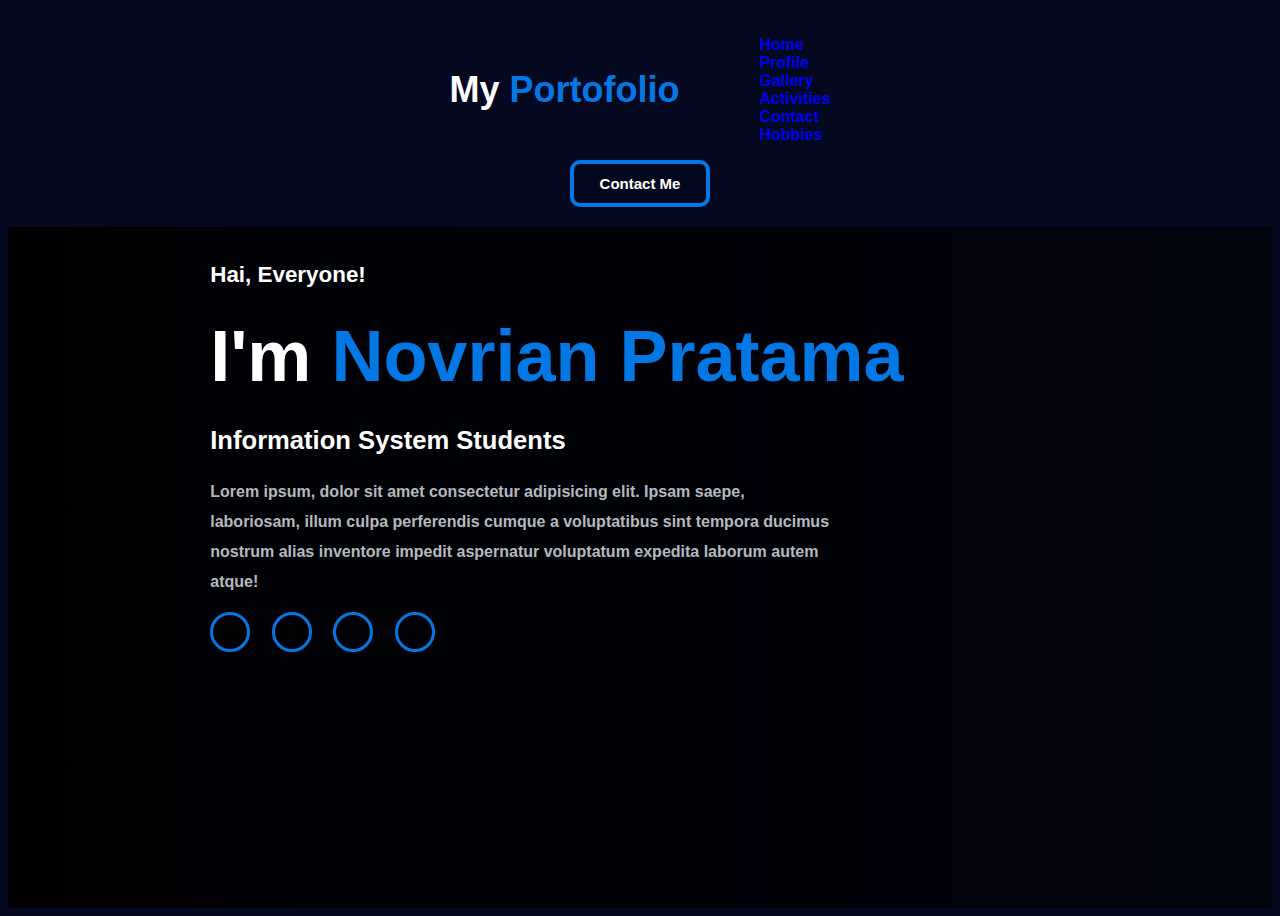
==== indexs.html @ 108555be "initial commit" ====
<!DOCTYPE html>
<html lang="en">

<head>
    <meta charset="UTF-8">
    <meta http-equiv="X-UA-Compatible" content="IE=edge">
    <meta name="viewport" content="width=device-width, initial-scale=1.0">
    <title>Novrian Pratama</title>

    <link rel="stylesheet" href="style.css">
</head>

<body>
    <nav>
        <div class="container nav-container ">
            <a href="#" class="logo">My <span>Portofolio</span></a>
            <ul class="nav-link">
                <li><a href="#home">Home</a></li>
                <li><a href="#profile">Profile</a></li>
                <li><a href="#gallery">Gallery</a></li>
                <li><a href="#activities">Activities</a></li>
                <li><a href="#contact">Contact</a></li>
                <li><a href="#hobbies">Hobbies</a></li>
            </ul>
        </div>

        <div class="top">
            <a href="#" class="kontak">Contact Me</a>
        </div>
    </nav>

    <section class="main" id="home">
        <div class="container">
            <h3>Hai, Everyone!</h3>
            <h1>I'm <span>Novrian Pratama</span></h1>
            <h4>Information System Students</h4>
            <p>Lorem ipsum, dolor sit amet consectetur adipisicing elit. Ipsam saepe, laboriosam, illum culpa
                perferendis cumque a voluptatibus sint tempora ducimus nostrum alias inventore impedit aspernatur
                voluptatum expedita laborum autem atque!</p>

            <div class="sosmed">
                <a href="#"><i class="email"></i></a>
                <a href="#"><i class="instagram"></i></a>
                <a href="#"><i class="linkedin"></i></a>
                <a href="#"><i class="github"></i></a>
            </div>
        </div>

    </section>

</body>

</html>
---- style.css ----
*{
    box-sizing: border-box;
    font-family: Arial, Helvetica, sans-serif;
    text-decoration: none;
    list-style: none;
    scroll-behavior: smooth;
}

:root{
    --text-color: #fff;
    --bg-color: rgb(5, 9, 31);
    --main-color: rgb(3, 119, 227);
    --other-color: #b5b9bf;
}

body{
    color: var(--text-color);
    background: var(--bg-color);
}

/* header */
nav{
    position: fixed;
    width: 100%;
    top: 0;
    right: 0;
    z-index: 1;
    place-items: center;
    justify-content: space-between;/*rata kanan konten*/
    padding: 20px 16%;
    background: var(--bg-color);
    transition: all 50s ease;
}

.nav-container{
    display: flex;
    justify-content: space-between;
    align-items: center;
    height: 100%;
}

.logo{
    font-size: 36px;
    color: var(--text-color);
    font-weight: 700;
}

span{
    color: var(--main-color);
}

.navigation{
    display: flex;
    justify-content: space-between;
    align-items:center ;
}

.nav-link{
    display: inline;
    font-size: 1rem;
    font-weight: 750;
    color: var(--text-color);
    margin-left: 40px;
    transition: all .50s ease;
}

.navigation a:hover{
    padding-right: 10px;
    color: rgb(3, 119, 227);
}


.kontak{
    display: inline-block;
    padding: 11px 26px;
    background: transparent;
    color: var(--text-color);
    border: 4px solid var(--main-color);
    border-radius: 10px;
    font-size: 15px;
    font-weight: 600;
    transition: all .50s ease;
}

.kontak:hover {
    background: var(--main-color);
    color: var(--bg-color);
    box-shadow: 0 0 20px var(--main-color);
}

/*  section  */

section{
    padding: 110px 16% 90px;
}

.main{
    height: 100vh;
    width: 100%;
    background-image: linear-gradient(to left, rgba(0, 0, 0, 0.6), rgba(0, 0, 0, 0.9)), url(img/Background3.jpg);
    background-position: top right;
    background-size: cover;
    display: flex;
    align-items: center;
    justify-content: flex-start;
}

.container h3{
    font-size: 1.4rem;
}

.container h1{
    font-size: 4.5rem;
    font-weight: 800;
    margin: 20px 0px 20px;
    line-height: 1.3;
}

.container h4{
    font-size: 1.6rem;
    margin: 20px 0 20px;
    line-height: 1.3;
    color: var(--text-color);
}

.container p{
    font-size: 1rem;
    font-weight: 600;
    width: 620px;
    max-width: 100%;
    color: var(--other-color);
    line-height: 30px;
    margin-bottom: 15px;
}

.sosmed{
    margin-bottom: 40px;
}

.sosmed i{
    display: inline-flex;
    align-items: center;
    justify-content: center;
    width: 40px;
    height: 40px; 
    color: var(--text-color);
    border: 3.5px solid var(--main-color);
    border-radius: 50%;
    backdrop-filter: brightness(88%);
    font-size: 20px;
    margin-right: 17px;
    box-shadow: 0 0 20px transparent;    cursor: pointer;
    transition: all .50s ease;
}

.sosmed i:hover{
    transform: scale(1.1);
    box-shadow: 0 0 20px var(--main-color);
}
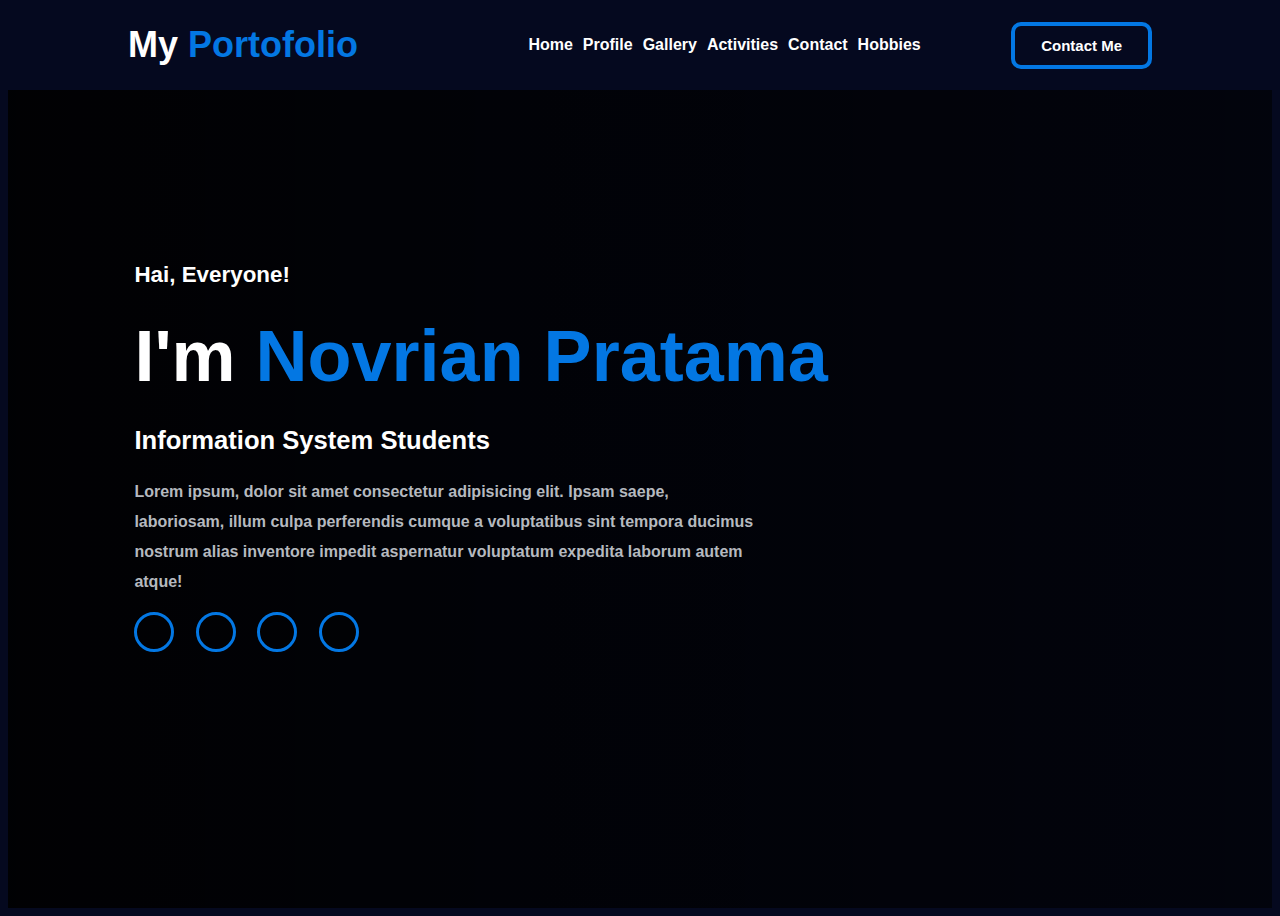
==== commit 29f17d8e: "Change the navbar" ====
--- a/indexs.html
+++ b/indexs.html
@@ -1,53 +1,50 @@
 <!DOCTYPE html>
 <html lang="en">
-
-<head>
-    <meta charset="UTF-8">
-    <meta http-equiv="X-UA-Compatible" content="IE=edge">
-    <meta name="viewport" content="width=device-width, initial-scale=1.0">
+  <head>
+    <meta charset="UTF-8" />
+    <meta http-equiv="X-UA-Compatible" content="IE=edge" />
+    <meta name="viewport" content="width=device-width, initial-scale=1.0" />
     <title>Novrian Pratama</title>
 
-    <link rel="stylesheet" href="style.css">
-</head>
+    <link rel="stylesheet" href="style.css" />
+  </head>
 
-<body>
-    <nav>
-        <div class="container nav-container ">
-            <a href="#" class="logo">My <span>Portofolio</span></a>
-            <ul class="nav-link">
-                <li><a href="#home">Home</a></li>
-                <li><a href="#profile">Profile</a></li>
-                <li><a href="#gallery">Gallery</a></li>
-                <li><a href="#activities">Activities</a></li>
-                <li><a href="#contact">Contact</a></li>
-                <li><a href="#hobbies">Hobbies</a></li>
-            </ul>
-        </div>
+  <body>
+    <nav class="container">
+      <a href="#" class="logo">My <span>Portofolio</span></a>
 
-        <div class="top">
-            <a href="#" class="kontak">Contact Me</a>
-        </div>
+      <ul class="nav-link">
+        <li><a href="#home">Home</a></li>
+        <li><a href="#profile">Profile</a></li>
+        <li><a href="#gallery">Gallery</a></li>
+        <li><a href="#activities">Activities</a></li>
+        <li><a href="#contact">Contact</a></li>
+        <li><a href="#hobbies">Hobbies</a></li>
+      </ul>
+      <div class="top">
+        <a href="#" class="kontak">Contact Me</a>
+      </div>
     </nav>
 
     <section class="main" id="home">
-        <div class="container">
-            <h3>Hai, Everyone!</h3>
-            <h1>I'm <span>Novrian Pratama</span></h1>
-            <h4>Information System Students</h4>
-            <p>Lorem ipsum, dolor sit amet consectetur adipisicing elit. Ipsam saepe, laboriosam, illum culpa
-                perferendis cumque a voluptatibus sint tempora ducimus nostrum alias inventore impedit aspernatur
-                voluptatum expedita laborum autem atque!</p>
+      <div class="container">
+        <h3>Hai, Everyone!</h3>
+        <h1>I'm <span>Novrian Pratama</span></h1>
+        <h4>Information System Students</h4>
+        <p>
+          Lorem ipsum, dolor sit amet consectetur adipisicing elit. Ipsam saepe,
+          laboriosam, illum culpa perferendis cumque a voluptatibus sint tempora
+          ducimus nostrum alias inventore impedit aspernatur voluptatum expedita
+          laborum autem atque!
+        </p>
 
-            <div class="sosmed">
-                <a href="#"><i class="email"></i></a>
-                <a href="#"><i class="instagram"></i></a>
-                <a href="#"><i class="linkedin"></i></a>
-                <a href="#"><i class="github"></i></a>
-            </div>
+        <div class="sosmed">
+          <a href="#"><i class="email"></i></a>
+          <a href="#"><i class="instagram"></i></a>
+          <a href="#"><i class="linkedin"></i></a>
+          <a href="#"><i class="github"></i></a>
         </div>
-
+      </div>
     </section>
-
-</body>
-
-</html>+  </body>
+</html>
--- a/style.css
+++ b/style.css
@@ -1,162 +1,178 @@
-*{
-    box-sizing: border-box;
-    font-family: Arial, Helvetica, sans-serif;
-    text-decoration: none;
-    list-style: none;
-    scroll-behavior: smooth;
+* {
+  box-sizing: border-box;
+  font-family: Arial, Helvetica, sans-serif;
+  text-decoration: none;
+  list-style: none;
+  scroll-behavior: smooth;
 }
 
-:root{
-    --text-color: #fff;
-    --bg-color: rgb(5, 9, 31);
-    --main-color: rgb(3, 119, 227);
-    --other-color: #b5b9bf;
+:root {
+  --text-color: #fff;
+  --bg-color: rgb(5, 9, 31);
+  --main-color: rgb(3, 119, 227);
+  --other-color: #b5b9bf;
 }
 
-body{
-    color: var(--text-color);
-    background: var(--bg-color);
+body {
+  color: var(--text-color);
+  background: var(--bg-color);
 }
 
 /* header */
-nav{
-    position: fixed;
-    width: 100%;
-    top: 0;
-    right: 0;
-    z-index: 1;
-    place-items: center;
-    justify-content: space-between;/*rata kanan konten*/
-    padding: 20px 16%;
-    background: var(--bg-color);
-    transition: all 50s ease;
+nav {
+  position: fixed;
+  width: 100%;
+  top: 0;
+  right: 0;
+  z-index: 1;
+
+  display: flex;
+  place-items: center;
+  justify-content: space-between; /*rata kanan konten*/
+  padding: 20px 10%;
+
+  background: var(--bg-color);
+  transition: all 50s ease;
+}
+/* 
+.nav-container {
+  display: flex;
+  justify-content: space-between;
+  align-items: center;
+  height: 100%;
+} */
+
+.logo {
+  font-size: 36px;
+  color: var(--text-color);
+  font-weight: 700;
 }
 
-.nav-container{
-    display: flex;
-    justify-content: space-between;
-    align-items: center;
-    height: 100%;
+span {
+  color: var(--main-color);
 }
 
-.logo{
-    font-size: 36px;
-    color: var(--text-color);
-    font-weight: 700;
+.navigation {
+  display: flex;
+  justify-content: space-between;
+  align-items: center;
 }
 
-span{
-    color: var(--main-color);
+.nav-link {
+  display: flex;
+  justify-content: space-evenly;
+  font-size: 1rem;
+  font-weight: 750;
+  color: var(--text-color);
+  margin-left: 40px;
+  transition: all 0.5s ease;
 }
 
-.navigation{
-    display: flex;
-    justify-content: space-between;
-    align-items:center ;
+.nav-link > li > a {
+  margin: 5px;
+  color: var(--text-color);
+  transition: 0.3s;
 }
 
-.nav-link{
-    display: inline;
-    font-size: 1rem;
-    font-weight: 750;
-    color: var(--text-color);
-    margin-left: 40px;
-    transition: all .50s ease;
+.nav-link > li > a:hover {
+  color: rgb(3, 119, 227);
 }
 
-.navigation a:hover{
-    padding-right: 10px;
-    color: rgb(3, 119, 227);
+.navigation a:hover {
+  padding-right: 10px;
+  color: rgb(3, 119, 227);
 }
 
-
-.kontak{
-    display: inline-block;
-    padding: 11px 26px;
-    background: transparent;
-    color: var(--text-color);
-    border: 4px solid var(--main-color);
-    border-radius: 10px;
-    font-size: 15px;
-    font-weight: 600;
-    transition: all .50s ease;
+.kontak {
+  display: inline-block;
+  padding: 11px 26px;
+  background: transparent;
+  color: var(--text-color);
+  border: 4px solid var(--main-color);
+  border-radius: 10px;
+  font-size: 15px;
+  font-weight: 600;
+  transition: all 0.5s ease;
 }
 
 .kontak:hover {
-    background: var(--main-color);
-    color: var(--bg-color);
-    box-shadow: 0 0 20px var(--main-color);
+  background: var(--main-color);
+  color: var(--bg-color);
+  box-shadow: 0 0 20px var(--main-color);
 }
 
 /*  section  */
 
-section{
-    padding: 110px 16% 90px;
+section {
+  padding: 110px 10% 90px;
 }
 
-.main{
-    height: 100vh;
-    width: 100%;
-    background-image: linear-gradient(to left, rgba(0, 0, 0, 0.6), rgba(0, 0, 0, 0.9)), url(img/Background3.jpg);
-    background-position: top right;
-    background-size: cover;
-    display: flex;
-    align-items: center;
-    justify-content: flex-start;
+.main {
+  height: 100vh;
+  width: 100%;
+  background-image: linear-gradient(
+      to left,
+      rgba(0, 0, 0, 0.6),
+      rgba(0, 0, 0, 0.9)
+    ),
+    url(img/Background3.jpg);
+  background-position: top right;
+  background-size: cover;
+  display: flex;
+  align-items: center;
+  justify-content: flex-start;
 }
 
-.container h3{
-    font-size: 1.4rem;
+.container h3 {
+  font-size: 1.4rem;
 }
 
-.container h1{
-    font-size: 4.5rem;
-    font-weight: 800;
-    margin: 20px 0px 20px;
-    line-height: 1.3;
+.container h1 {
+  font-size: 4.5rem;
+  font-weight: 800;
+  margin: 20px 0px 20px;
+  line-height: 1.3;
 }
 
-.container h4{
-    font-size: 1.6rem;
-    margin: 20px 0 20px;
-    line-height: 1.3;
-    color: var(--text-color);
+.container h4 {
+  font-size: 1.6rem;
+  margin: 20px 0 20px;
+  line-height: 1.3;
+  color: var(--text-color);
 }
 
-.container p{
-    font-size: 1rem;
-    font-weight: 600;
-    width: 620px;
-    max-width: 100%;
-    color: var(--other-color);
-    line-height: 30px;
-    margin-bottom: 15px;
+.container p {
+  font-size: 1rem;
+  font-weight: 600;
+  width: 620px;
+  max-width: 100%;
+  color: var(--other-color);
+  line-height: 30px;
+  margin-bottom: 15px;
 }
 
-.sosmed{
-    margin-bottom: 40px;
+.sosmed {
+  margin-bottom: 40px;
 }
 
-.sosmed i{
-    display: inline-flex;
-    align-items: center;
-    justify-content: center;
-    width: 40px;
-    height: 40px; 
-    color: var(--text-color);
-    border: 3.5px solid var(--main-color);
-    border-radius: 50%;
-    backdrop-filter: brightness(88%);
-    font-size: 20px;
-    margin-right: 17px;
-    box-shadow: 0 0 20px transparent;    cursor: pointer;
-    transition: all .50s ease;
+.sosmed i {
+  display: inline-flex;
+  align-items: center;
+  justify-content: center;
+  width: 40px;
+  height: 40px;
+  color: var(--text-color);
+  border: 3.5px solid var(--main-color);
+  border-radius: 50%;
+  backdrop-filter: brightness(88%);
+  font-size: 20px;
+  margin-right: 17px;
+  box-shadow: 0 0 20px transparent;
+  cursor: pointer;
+  transition: all 0.5s ease;
 }
 
-.sosmed i:hover{
-    transform: scale(1.1);
-    box-shadow: 0 0 20px var(--main-color);
+.sosmed i:hover {
+  transform: scale(1.1);
+  box-shadow: 0 0 20px var(--main-color);
 }
-
-
-
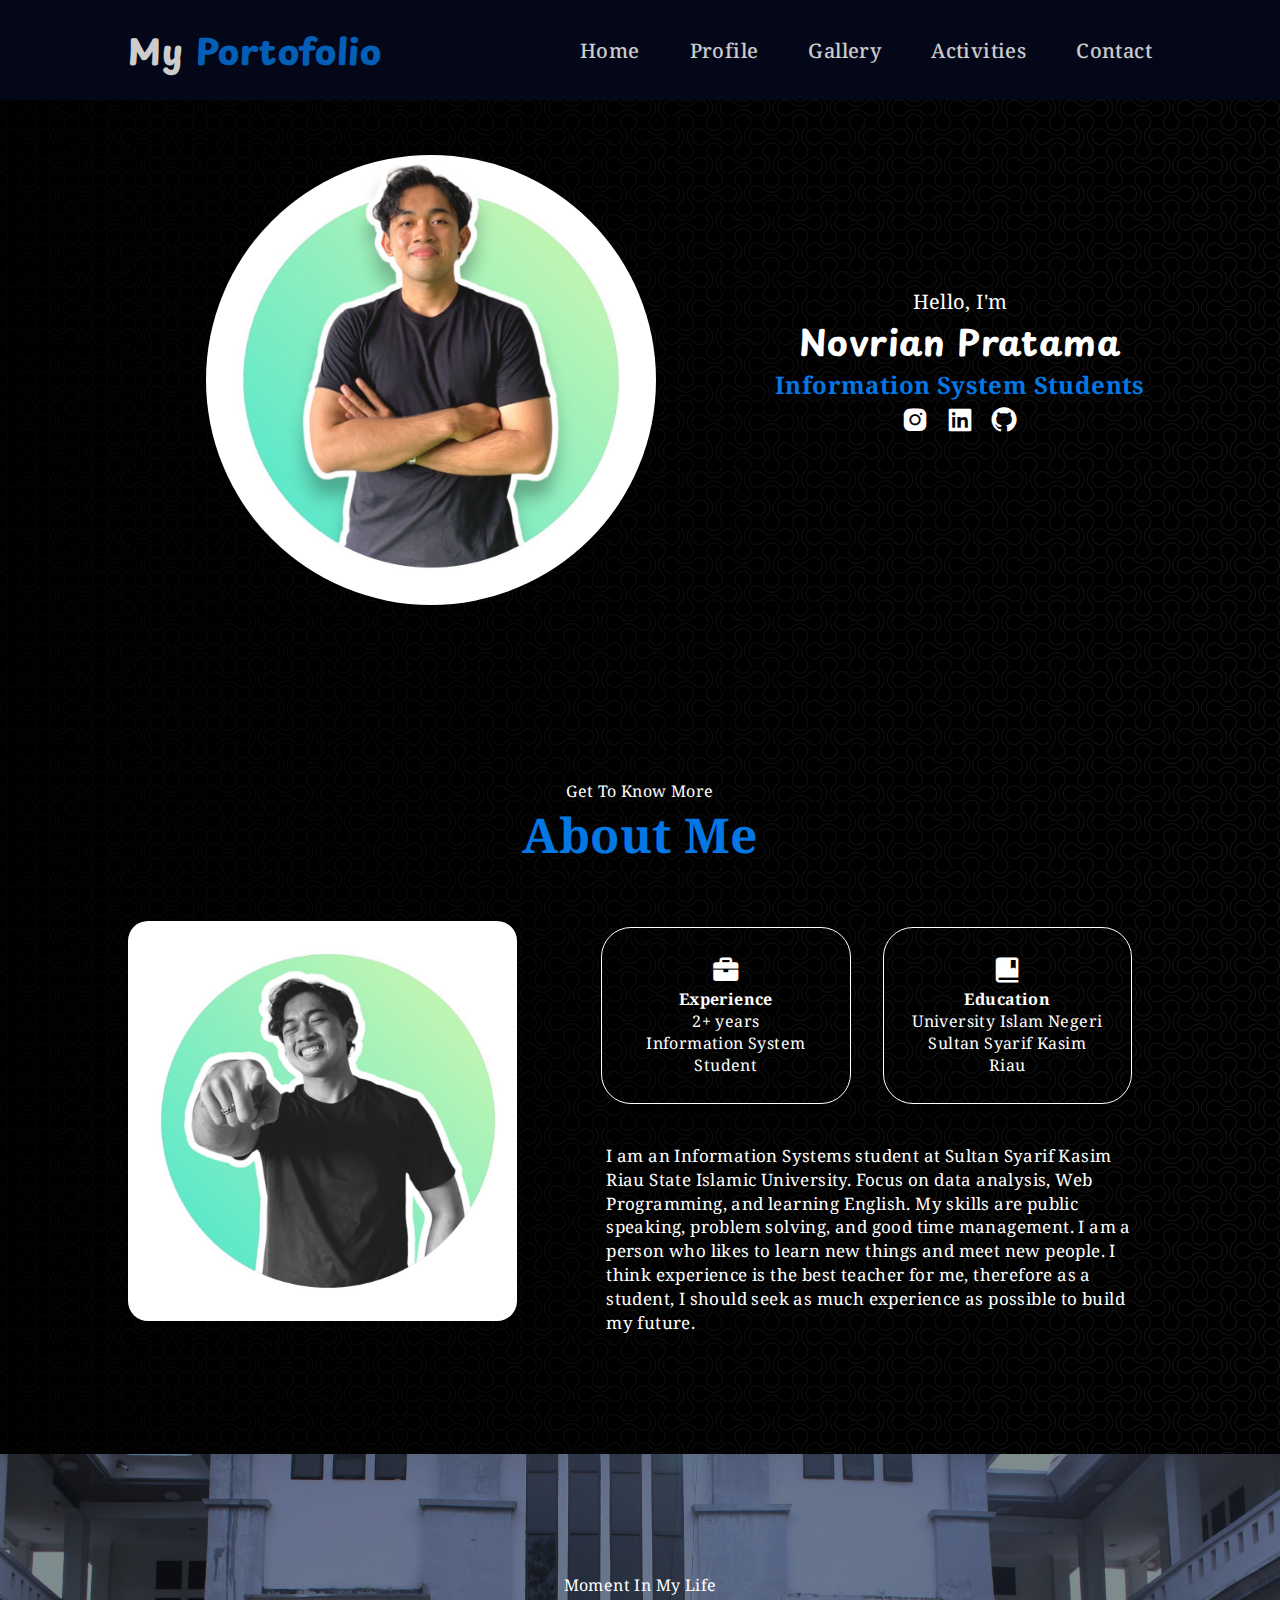
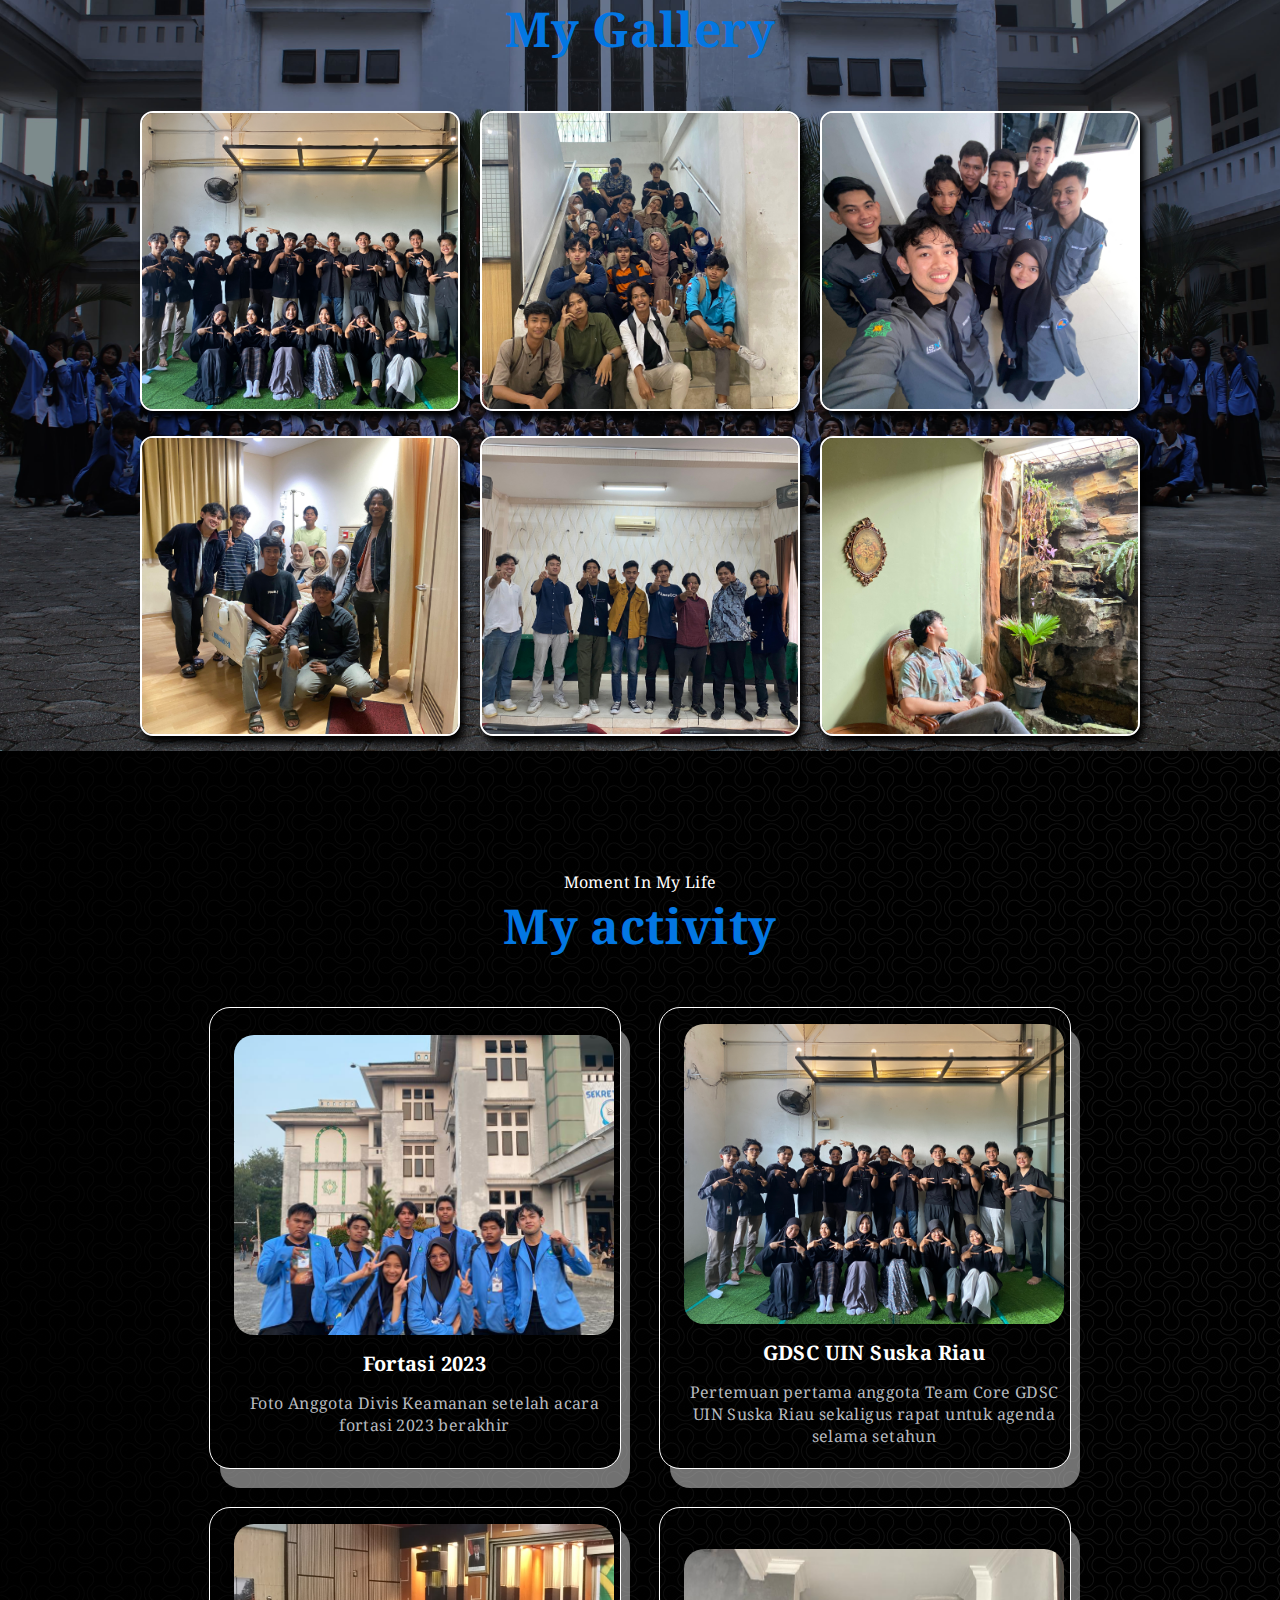
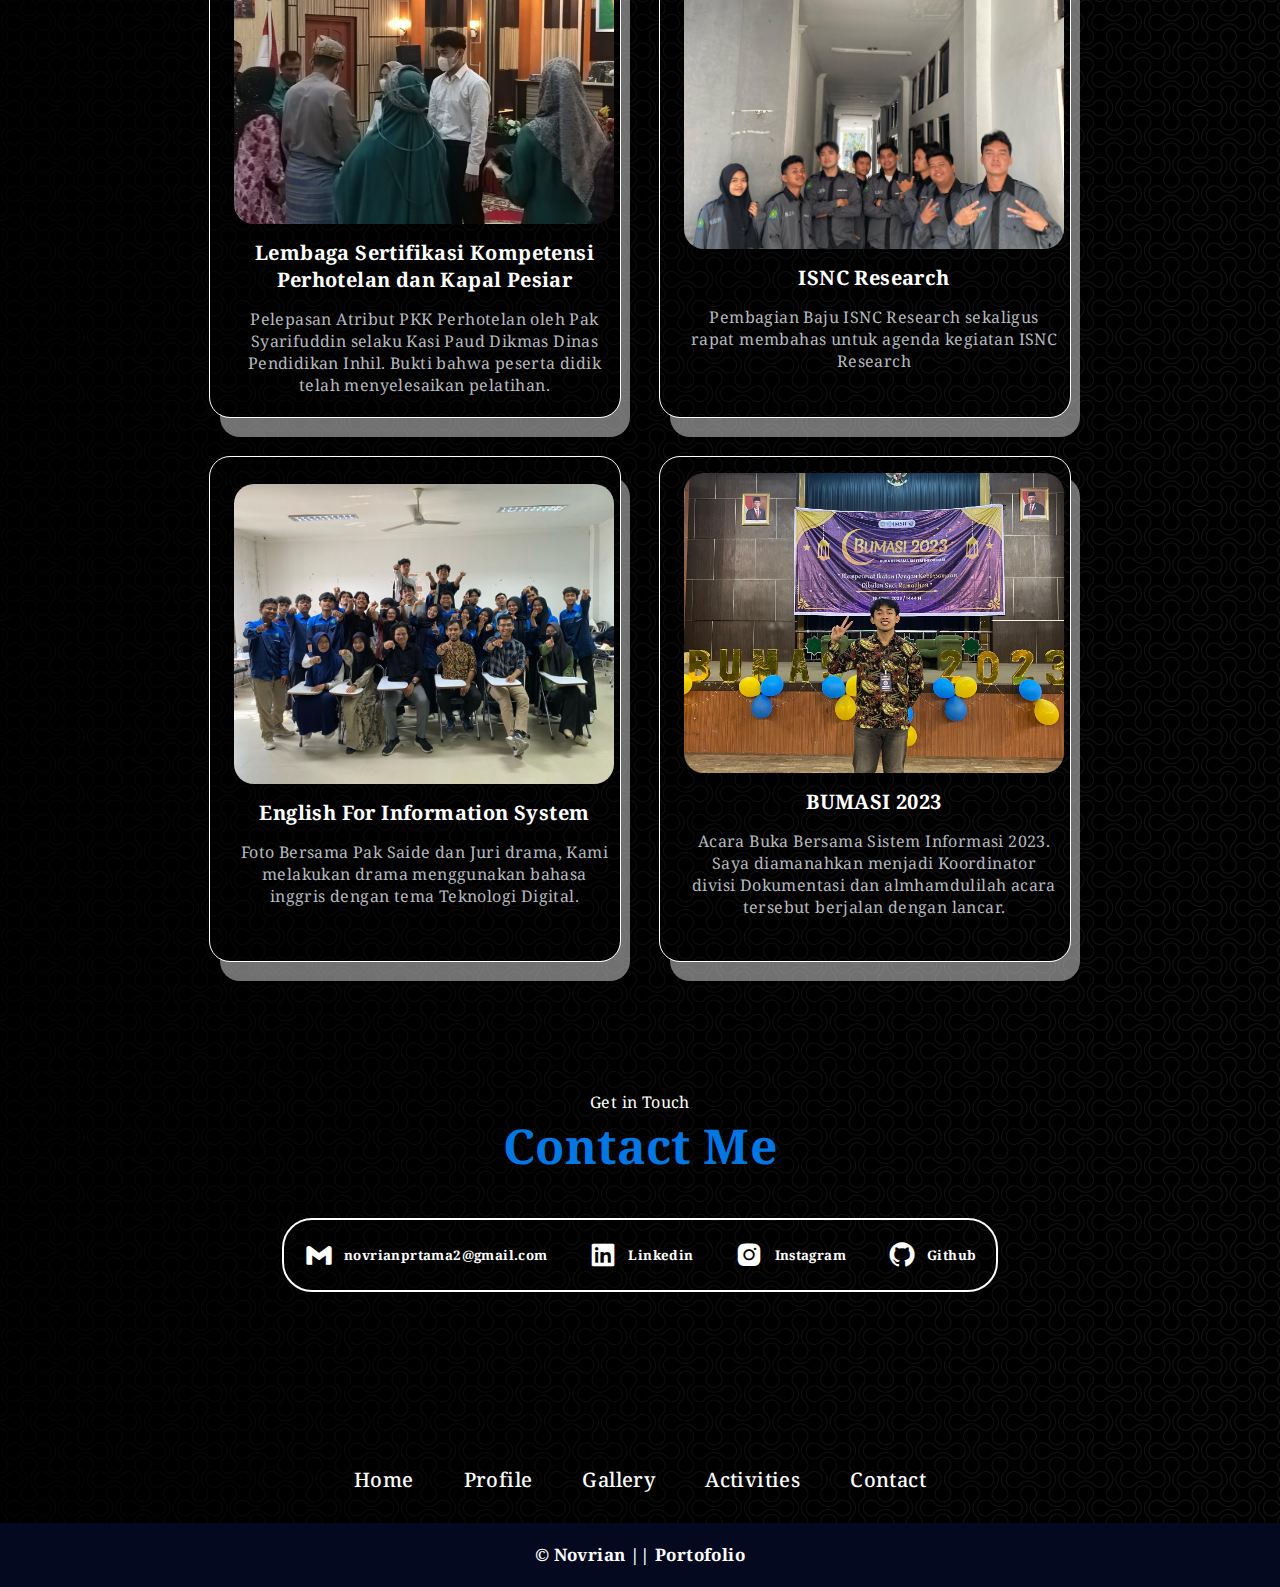
==== commit 3c134ed4: "portofolio" ====
--- a/indexs.html
+++ b/indexs.html
@@ -1,50 +1,285 @@
 <!DOCTYPE html>
 <html lang="en">
-  <head>
-    <meta charset="UTF-8" />
-    <meta http-equiv="X-UA-Compatible" content="IE=edge" />
-    <meta name="viewport" content="width=device-width, initial-scale=1.0" />
-    <title>Novrian Pratama</title>
-
-    <link rel="stylesheet" href="style.css" />
-  </head>
-
-  <body>
-    <nav class="container">
-      <a href="#" class="logo">My <span>Portofolio</span></a>
-
+
+<head>
+  <meta charset="UTF-8" />
+  <meta http-equiv="X-UA-Compatible" content="IE=edge" />
+  <meta name="viewport" content="width=device-width, initial-scale=1.0" />
+  <link rel="preconnect" href="https://fonts.googleapis.com">
+  <link rel="preconnect" href="https://fonts.gstatic.com" crossorigin>
+  <link
+    href="https://fonts.googleapis.com/css2?family=Nosifer&family=Noto+Serif:wght@300&family=Playpen+Sans:wght@600&display=swap"
+    rel="stylesheet">
+  <link href='https://unpkg.com/boxicons@2.1.4/css/boxicons.min.css' rel='stylesheet'><!--Link Icon-->
+
+  <title>Novrian Pratama</title>
+  <link rel="stylesheet" href="style2.css" />
+</head>
+
+<body>
+  <nav class="nav-container">
+    <a href="#home" class="logo">My <span>Portofolio</span></a>
+
+    <ul class="nav-link">
+      <li><a href="#home">Home</a></li>
+      <li><a href="#profile">Profile</a></li>
+      <li><a href="#gallery">Gallery</a></li>
+      <li><a href="#activities">Activities</a></li>
+      <li><a href="#contact">Contact</a></li>
+    </ul>
+
+    <!--<div class="menu-toggle">
+      <input type="checkbox">
+      <span></span>
+      <span></span>
+      <span></span>
+
+    </div> -->
+  </nav>
+
+  <header id="home">
+    <div class="container header-container">
+      <div class="header-left">
+        <img src="img/profil2.jpg" alt="">
+      </div>
+      <div class="header-right">
+        <p><b>Hello, I'm</b></p>
+        <h1>Novrian Pratama</h1>
+        <h2>Information System Students</h2>
+        <div class="header-social">
+          <a href="https://www.instagram.com/novriannpratama/"><img src="" class="icon1"><i
+              class='bx bxl-instagram-alt'></i></a>
+          <a href="https://www.linkedin.com/in/novrianpratama/"><img src="" class="icon1"><i
+              class='bx bxl-linkedin-square'></i></a>
+          <a href="https://github.com/NovrianPratama"><img src="" class="icon1"><i class='bx bxl-github'></i></i></a>
+        </div>
+      </div>
+    </div>
+  </header>
+
+  <section id="profile">
+    <p class="heading-p">Get To Know More</p>
+    <h1 class="heading">About Me</h1>
+    <div class="container about-container">
+      <div class="about-left">
+        <img src="img/profil4.jpg" alt="">
+      </div>
+      <div class="about-right">
+        <div class="basic-edu">
+          <div class="edu-box">
+            <i class='bx bxs-briefcase'></i>
+            <h4>Experience</h4>
+            <p>
+              2+ years <br>
+              Information System Student
+            </p>
+          </div>
+          <div class="edu-box">
+            <i class='bx bxs-book-bookmark'></i>
+            <h4>Education</h4>
+            <p>
+              University Islam Negeri Sultan Syarif Kasim Riau <br>
+
+            </p>
+          </div>
+        </div>
+        <p class="desc">
+          I am an Information Systems student at Sultan Syarif Kasim Riau State Islamic University. Focus on data
+          analysis, Web Programming, and learning English. My skills are public speaking, problem solving, and good time
+          management. I am a person who likes to learn new things and meet new people. I think experience is the best
+          teacher for me, therefore as a student, I should seek as much experience as possible to build my future.</p>
+      </div>
+    </div>
+  </section>
+
+  <section id="gallery">
+    <p class="heading-p">Moment In My Life</p>
+    <h1 class="heading">My Gallery</h1>
+    <div class="container-gallery">
+      <ul class="img-gallery">
+        <li>
+          <a href="#gambar-1">
+            <img src="img/gal1.JPG" alt="">
+          </a>
+
+        </li>
+        <div class="overlay" id="gambar-1">
+          <a href="#gallery" class="close">Close</a>
+          <a href="#gambar-4" class="prev">prev</a>
+          <img src="img/gal1.JPG" alt="" class="img-overlay">
+          <a href="#gambar-2" class="next">next</a>
+        </div>
+        <li>
+          <a href="#gambar-2">
+            <img src="img/galery2.jpeg" alt="">
+          </a>
+        </li>
+        <div class="overlay" id="gambar-2">
+          <a href="#gallery" class="close">x close</a>
+          <a href="#gambar-1" class="prev">prev</a>
+          <img src="img/galery2.jpeg" alt="" class="img-overlay">
+          <a href="#gambar-3" class="next">next</a>
+        </div>
+        <li>
+          <a href="#gambar-3">
+            <img src="img/galery3.jpeg" alt="">
+          </a>
+        </li>
+        <div class="overlay" id="gambar-3">
+          <a href="#gallery" class="close">x close</a>
+          <a href="#gambar-2" class="prev">prev</a>
+          <img src="img/galery3.jpeg" alt="" class="img-overlay">
+          <a href="#gambar-4" class="next">next</a>
+        </div>
+        <li>
+          <a href="#gambar-4">
+            <img src="img/galery8.jpeg" alt="">
+          </a>
+        </li>
+        <div class="overlay" id="gambar-4">
+          <a href="#gallery" class="close">x close</a>
+          <a href="#gambar-3" class="prev">prev</a>
+          <img src="img/galery8.jpeg" alt="" class="img-overlay">
+          <a href="#gambar-5" class="next">next</a>
+        </div>
+        <li>
+          <a href="#gambar-5">
+            <img src="img/galery.jpeg" alt="">
+          </a>
+        </li>
+        <div class="overlay" id="gambar-5">
+          <a href="#gallery" class="close">x close</a>
+          <a href="#gambar-4" class="prev">prev</a>
+          <img src="img/galery.jpeg" alt="" class="img-overlay">
+          <a href="#gambar-6" class="next">next</a>
+        </div>
+        <li>
+          <a href="#gambar-6">
+            <img src="img/galery9.jpeg" alt="">
+          </a>
+        </li>
+        <div class="overlay" id="gambar-6">
+          <a href="#gallery" class="close">x close</a>
+          <a href="#gambar-5" class="prev">prev</a>
+          <img src="img/galery9.jpeg" alt="" class="img-overlay">
+          <a href="#gambar-1" class="next">next</a>
+        </div>
+        <div class="clear"></div>
+      </ul>
+    </div>
+  </section>
+
+  <section id="activities">
+    <p class="heading-p">Moment In My Life</p>
+    <h1 class="heading">My activity</h1>
+    <div class="container-activity">
+      <div class="value-activity">
+        <div class="img-activity">
+          <a href="">
+            <img src="img/gal3.jpeg" alt="">
+          </a>
+        </div>
+        <h3 class="judul-activity">Fortasi 2023</h3>
+        <p class="detail-activity">Foto Anggota Divis Keamanan setelah acara fortasi 2023 berakhir</p>
+      </div>
+      <div class="value-activity">
+        <div class="img-activity">
+          <a href="">
+            <img src="img/gal1.JPG" alt="">
+          </a>
+        </div>
+        <h3 class="judul-activity">GDSC UIN Suska Riau</h3>
+        <p class="detail-activity">Pertemuan pertama anggota Team Core GDSC UIN Suska Riau sekaligus rapat untuk agenda
+          selama setahun</p>
+      </div>
+      <div class="value-activity">
+        <div class="img-activity">
+          <a href="">
+            <img src="img/gal2.jpeg" alt="">
+          </a>
+        </div>
+        <h3 class="judul-activity">Lembaga Sertifikasi Kompetensi Perhotelan dan Kapal Pesiar</h3>
+        <p class="detail-activity">Pelepasan Atribut PKK Perhotelan oleh Pak Syarifuddin selaku Kasi Paud Dikmas Dinas
+          Pendidikan Inhil. Bukti bahwa peserta didik telah menyelesaikan pelatihan.</p>
+      </div>
+      <div class="value-activity">
+        <div class="img-activity">
+          <a href="">
+            <img src="img/gal4.jpeg" alt="">
+          </a>
+        </div>
+        <h3 class="judul-activity">ISNC Research</h3>
+        <p class="detail-activity">Pembagian Baju ISNC Research sekaligus rapat membahas untuk agenda kegiatan ISNC
+          Research</p>
+      </div>
+      <div class="value-activity">
+        <div class="img-activity">
+          <a href="">
+            <img src="img/gal10.jpeg" alt="">
+          </a>
+        </div>
+        <h3 class="judul-activity">English For Information System</h3>
+        <p class="detail-activity">Foto Bersama Pak Saide dan Juri drama, Kami melakukan drama menggunakan bahasa
+          inggris dengan tema Teknologi Digital.</p>
+      </div>
+      <div class="value-activity">
+        <div class="img-activity">
+          <a href="">
+            <img src="img/gal11.jpeg" alt="">
+          </a>
+        </div>
+        <h3 class="judul-activity">BUMASI 2023</h3>
+        <p class="detail-activity">Acara Buka Bersama Sistem Informasi 2023. Saya diamanahkan menjadi Koordinator divisi
+          Dokumentasi dan almhamdulilah acara tersebut berjalan dengan lancar.</p>
+      </div>
+
+    </div>
+  </section>
+
+  <section id="contact">
+    <p class="heading-p">Get in Touch</p>
+    <h1 class="heading">Contact Me</h1>
+    <div class="contact-container container">
+      <div class="email">
+        <i class='bx bxl-gmail'></i>
+        <a href="">
+          <h5>novrianprtama2@gmail.com</h5>
+        </a>
+      </div>
+      <div class="linkedin">
+        <i class='bx bxl-linkedin-square'></i>
+        <a href="https://www.linkedin.com/in/novrianpratama/">
+          <h5>Linkedin</h5>
+        </a>
+      </div>
+      <div class="Instagram">
+        <i class='bx bxl-instagram-alt'></i>
+        <a href="https://www.instagram.com/novriannpratama/">
+          <h5>Instagram</h5>
+        </a>
+      </div>
+      <div class="Github">
+        <i class='bx bxl-github'></i>
+        <a href="https://github.com/NovrianPratama">
+          <h5>Github</h5>
+        </a>
+      </div>
+    </div>
+  </section>
+
+  <footer>
+    <div class="footer-nav">
       <ul class="nav-link">
         <li><a href="#home">Home</a></li>
         <li><a href="#profile">Profile</a></li>
         <li><a href="#gallery">Gallery</a></li>
         <li><a href="#activities">Activities</a></li>
         <li><a href="#contact">Contact</a></li>
-        <li><a href="#hobbies">Hobbies</a></li>
       </ul>
-      <div class="top">
-        <a href="#" class="kontak">Contact Me</a>
-      </div>
-    </nav>
-
-    <section class="main" id="home">
-      <div class="container">
-        <h3>Hai, Everyone!</h3>
-        <h1>I'm <span>Novrian Pratama</span></h1>
-        <h4>Information System Students</h4>
-        <p>
-          Lorem ipsum, dolor sit amet consectetur adipisicing elit. Ipsam saepe,
-          laboriosam, illum culpa perferendis cumque a voluptatibus sint tempora
-          ducimus nostrum alias inventore impedit aspernatur voluptatum expedita
-          laborum autem atque!
-        </p>
-
-        <div class="sosmed">
-          <a href="#"><i class="email"></i></a>
-          <a href="#"><i class="instagram"></i></a>
-          <a href="#"><i class="linkedin"></i></a>
-          <a href="#"><i class="github"></i></a>
-        </div>
-      </div>
-    </section>
-  </body>
-</html>
+    </div>
+    <p class="footer-p">&copy; Novrian || Portofolio</p>
+  </footer>
+
+</body>
+
+</html>--- a/style2.css
+++ b/style2.css
@@ -0,0 +1,817 @@
+* {
+    margin: 0;
+    padding: 0;
+    box-sizing: border-box;
+    list-style: none;
+    scroll-behavior: smooth;
+    letter-spacing: .4px;
+}
+
+html {
+    scroll-behavior: smooth;
+}
+
+:root {
+    --text-color: #fff;
+    --bg-color: rgb(5, 9, 31);
+    --main-color: rgb(3, 119, 227);
+    --other-color: #b5b9bf;
+    --font-other: 'Playpen Sans', cursive;
+}
+
+body {
+    color: var(--text-color);
+    background: linear-gradient(to left, rgba(0, 0, 0, 0.6), rgba(0, 0, 0, 0.9)), url(img/Background4.jpg);
+    font-family: 'Noto Serif', serif;
+}
+
+
+/* --------------- Navigasi ------------------ */
+.nav-container{
+    position: fixed;
+    display: flex;
+    background-color: var(--bg-color);
+    justify-content: space-between;
+    height: 100px;
+    color: var(--text-color);
+    align-items: center;
+    padding: 20px 10%;
+    width: 100%;
+    z-index: 9999;
+    opacity: 0.8;
+}
+
+nav .logo {
+    font-size: 35px;
+    font-weight: 800;
+    font-family: var(--font-other);
+    letter-spacing: 1px;
+    color: var(--text-color);
+    text-decoration: none;
+}
+
+nav .logo span {
+    color: var(--main-color);
+}
+
+.nav-link {
+    height: 100%;
+    display: flex;
+    align-items: center;
+    justify-content: center;
+    gap: 50px;
+    list-style: none;
+    /* display: flex;
+    list-style: none;
+    width: 40%;
+    justify-content: space-between; */
+
+}
+
+.nav-link li a {
+    text-decoration: none;
+    color: var(--text-color);
+    font-size: 20px;
+    transition: 0.5s ease;
+    font-weight: 500;
+}
+
+.nav-link li a:after{
+    content: '';
+    position: absolute;
+    width: 100%;
+    transform: scale(0);
+    height: 2px;
+    bottom: -4px;
+    left: 0;
+    background-color: var(--main-color);
+    transform-origin: bottom right;
+    transition: 1s ease-out;
+}
+
+.nav-link li a:hover:after {
+    transform: scale(1);
+    transform-origin: bottom left;
+}
+
+.nav-link li a:hover  {
+    color: var(--main-color);
+    border-bottom: 1px solid white;
+    margin-right: 3px;
+}
+
+
+/*----------------------- Header------------------- */
+.header-container {
+    display: flex;
+    justify-content: space-between;
+    align-items: center;
+    height: 100%;
+    width: 100%;
+    padding-bottom: 50px;
+    padding-top: 120px;
+    
+}
+
+.header-left {
+    width: 30%;
+    margin: 0 auto;
+    box-shadow: 0 0 10px rgba(0, 0, 0, .2);
+    object-fit: cover;
+    /* overflow: hidden; */
+    margin-right: 50px;
+    text-align: center;
+    margin-top: 35px;
+    
+}
+
+.header-left img {
+    width: 450px;
+    aspect-ratio: 1/1;
+    object-fit: cover;
+    border-radius: 50%;
+    margin: 0 auto;
+    
+}
+
+.header-right {
+    text-align: center;
+    width: 50%;
+    
+}
+
+.header-right p:nth-child(1) {
+    color: var(--text-color);
+    font-size: 20px;
+    font-weight: 300;
+}
+
+.header-right h1 {
+    font-family: var(--font-other);
+    color: var(--text-color);
+    font-weight: bold;
+    font-size: 35px;
+}
+
+.header-right h2 {
+    color: var(--main-color);
+    font-weight: 700;
+}
+
+.header-social{
+    display: flex;
+    justify-content: center;
+    margin: auto; 
+}
+
+.header-social a{
+    padding: 0 7px;
+    font-size: 30px;
+    color: var(--color-black);
+    text-decoration-color:var(--color-white) ;
+    transition: var(--transition);
+  }
+  .header-social a:hover{
+    color: var(--color-dark-variant);
+    text-decoration-color: var(--color-dark-variant) !important;
+    text-underline-offset:1rem;
+    text-decoration: underline;
+  }
+
+  
+
+  
+/*------------------ Profile ---------------------------*/
+section{
+    
+    padding: 0 10%;
+}
+.heading-p{
+    padding-top: 120px;
+    text-align: center;
+    color: var(--text-color);
+}
+
+.heading{
+    text-align: center;
+    font-size: 48px;
+    color: var(--main-color);
+    margin-bottom: 40px;
+    font-weight: 700;
+}
+
+.heading p{
+    font-size: 17px;
+    line-height: 100%;
+    color: var(--text-color);
+}
+.about-container{
+    display: grid;
+    grid-template-columns: 38% auto;
+    gap: 64px;
+    align-items: center;
+    padding-bottom: 120px;
+  }
+
+  .about-left{
+    border-radius: 20px;
+    overflow: hidden;
+    width: 100%;
+    display: flex;
+    align-items: center;
+    
+  }
+
+  .about-left img{
+    object-fit: cover;
+    height: 400px;
+    width: 400px;
+    
+  }
+
+  .basic-edu{
+    /* border: 5px solid white; */
+    display: flex;
+    gap: 32px;
+    margin-bottom: 20px;
+    padding: 20px;
+  }
+  .edu-box{
+    padding: 27px;
+    text-align: center;
+    border: 1px solid var(--text-color);
+    border-radius: 30px;
+    width: 100%;
+    box-shadow: 0px 30px 10px -20px rgba(0, 0, 0, .75);
+    transition: .3s;
+    cursor: pointer;
+  }
+
+  .edu-box:hover{
+    box-shadow: 0px 80px 10px -40px rgba(0, 0, 0, .15);
+    margin-top: 2px;
+    background-color: var(--main-color);
+  }
+
+
+.bx{
+    font-size: 30px;
+  }
+  .edu-box img{
+    
+    width: 360px;
+    aspect-ratio: 1/1;
+    object-fit: cover;
+    border-radius: 50%;
+    margin: 0 auto;
+  }
+
+ .desc{
+    
+    font-size: 17px;
+    line-height: 140%;
+    color: var(--text-color);
+    margin-left: 25px;
+  }
+
+
+  /* ------------------- Galery ------------------------------*/
+  .img-gallery{
+    display: flex;
+    justify-content: center;
+    align-items: center;
+    flex-wrap: wrap;
+    width: 100%;
+}
+#gallery{
+    background: rgba(0, 0, 0, 0.5) url(img/gal20.jpeg) no-repeat;
+    background-position: center;
+    background-size: cover;
+
+}
+li a img{
+    width: 320px;
+    height: 300px;
+    border: 2px solid var(--text-color);
+    border-radius: 13px;
+    box-shadow: 4px 7px 7px 0px black;
+    cursor: pointer;
+    margin: 10px;
+    transition: 400ms;
+    object-fit: cover;
+}
+
+.img-gallery li a img:hover{
+    filter: grayscale(1);
+    transform: scale(1.03) !important;
+}
+
+/* .img-gallery li a Image:hover{
+    filter: grayscale(1);
+    transform: scale(1.03) !important;
+} */
+
+.clear {
+    clear: both;
+}
+
+/* --------------------Overlay ---------------------------*/
+
+.overlay{
+    width: 0;
+    height: 0;
+    overflow: hidden;
+    position: fixed;
+    top: 0;
+    left: 0;
+    background-color: rgba(0, 0, 0, 0);
+    z-index: 9999;
+    transition: .8s;
+    text-align: center;
+    padding: 100px 0;
+}
+
+.overlay:target {
+    width: auto;
+    height: auto;
+    bottom: 0;
+    right: 0;
+    background-color: rgba(0, 0, 0, .8);
+    text-align: center;
+}
+
+.overlay img{
+    max-height: 100%;
+    max-width: 100%;
+    box-shadow: 2px 2px 7px rgba(0, 0, 0, .5);
+}
+
+.overlay:target img{
+    animation: zoomDanFade 1s;
+}
+
+.overlay .close{
+    position: absolute;
+    top: 50px;
+    left: 49%;
+    margin-left: -20px;
+    color: white;
+    text-decoration: none;
+    background-color: black;
+    border: 1px solid white;
+    line-height: 14px;
+    padding: 5px;
+    opacity: 0;
+}
+
+.overlay:target .close{
+    animation: slideDownFade .5s .5s forwards;
+}
+
+.overlay:target .next,
+.overlay:target .prev{
+    animation: fadeAjah .5s .5s forwards;
+}
+
+/* Navigasi */
+.next, .prev{
+    width: 1300px;
+    height: 120px;
+    background-image: url(img/next.png);
+    background-size: 100px;
+    position: absolute;
+    text-indent: -99999px;
+    top: 40%;
+    margin-left: 50px;
+    opacity: 0;
+    background-repeat: no-repeat;
+
+}
+
+
+.prev{
+    background-image: url(img/prev.png);
+    margin-left: -150px;
+}
+
+/* animasi */
+@keyframes fadeAjah{
+    0% {
+        opacity: 0;
+    }
+    100% {
+        opacity: 1;
+    }
+}
+@keyframes zoomDanFade {
+    0% {
+        transform: scale(0);
+        opacity: 0;
+    }
+
+    100% {
+        transform: scale(1);
+        opacity: 1;
+    }
+}
+
+@keyframes slideDownFade {
+    0% {
+        opacity: 0;
+        margin-top: -20px;
+    }
+
+    100% {
+        opacity: 1;
+        margin-top: 0;
+    }
+}
+
+
+
+
+
+
+/* Activity */
+/* #activities{
+    background: url(img/Background3.jpg), rgba(0, 0, 0, .15) no-repeat;
+    
+} */
+.container-activity{
+    width: 100%;
+    display: flex;
+    justify-content: center;
+    flex-wrap: wrap;
+    gap: 20px;
+    
+}
+
+.value-activity{
+    display: flex;
+    justify-content: center;
+    align-items: center;
+    flex-wrap: wrap;
+    flex-direction: column;
+    width: 40%;
+    box-shadow:  10px 20px 0px rgba(225, 225, 225, .5);
+    border-radius: 20px;
+    overflow: hidden;
+    padding: 1rem 1.5rem;
+    margin: 10px;
+    transition: translate box-shadow color .25s;
+    outline: 1px solid white;
+    /* border: 5px solid yellow; */
+    
+    
+}
+
+.value-activity:hover{
+   box-shadow: none;
+   color: var(--main-color);
+   translate: 10px 10px;
+}
+
+
+
+.img-activity img{
+    width: 380px; 
+    height: 300px;
+    object-fit: cover;
+    border-radius: 20px;
+    /* border: 5px solid yellow; */
+    text-align: center;
+    transition: background-color 0.5s ease-in-out;
+}
+
+
+.value-activity h3{
+    font-size: 20px;
+    font-weight: 700;
+    padding: 10px;
+    columns: var(--text-color);
+    text-align: center;
+}
+
+.value-activity p{
+    color: var(--other-color);
+    padding: 5px;
+    text-align: center;
+}
+
+
+
+
+/* Contact */
+#contact{}
+.contact-container{
+    border: 2px solid var(--text-color);
+    margin: 0 auto;
+    max-width: 1080px;
+    border-radius: 30px;
+    width: 70%;
+    padding: 20px;
+    display: flex;
+    justify-content: space-between;
+    align-items: center;
+}
+
+.email,.linkedin,.Instagram, .Github{
+    display: flex;
+    align-items: center;
+    text-decoration: none;
+    
+}
+.email a, .linkedin a, .Instagram a, .Github a{
+    padding-left: 10px;
+    text-decoration: none;
+    color: var(--text-color);
+    transition: all 0.5 ease;
+    
+}
+.email a:hover, .linkedin a:hover, .Instagram a:hover, .Github a:hover{
+    color: var(--main-color);
+    
+}
+
+/* Footer */
+.footer-nav{
+    margin-top: 9rem;
+    padding: 30px;
+    display: flex;
+    justify-content: center;
+  }
+  footer .nav-links{
+    justify-content: center;
+    margin-bottom: 20px;
+    
+  }
+
+.footer-p{
+    text-align: center;
+    font-size: 17px;
+    line-height: 140%;
+    color: var(--text-color);
+    font-weight: 700;
+    padding: 20px;
+    background-color: var(--bg-color);
+    display: flex;
+    justify-content: center;
+}
+
+
+  /* .......................Start Media Scrin ......................... */
+  /* Max-Width(1024px) */
+
+  
+  @media (max-width:1024px) {
+    /*Start About  */
+    .about-container{
+      gap: 30px;
+    }
+    .basic-edu{
+      gap: 20px;
+    }
+    /*Start Experience  */
+    .experience-container{
+      gap: 30px;
+    }
+    /*Start Projects  */
+    .project-container{
+      grid-template-columns: repeat(2,1fr);
+    }
+}
+/* Max-Width(991px) */
+@media (max-width:991px) {
+    /*Start Nav  */
+    .logo{
+      display: none;
+    }
+    .nav-links{
+      justify-content: center;    
+      width: 100%;
+    }
+    /*Start Experience  */
+    .experience-container{
+      grid-template-columns: 1fr;
+    }   
+}
+/* Max-Width(768px) */
+@media (max-width:768px) {
+  h1{
+    font-size: 38px;    
+  }
+  h2{
+    font-size: 26px;
+  }
+  a{
+    font-size: 20px;
+  }
+  h3{
+    font-size: 24px;
+  }
+  .arrow{
+    right: 5%;
+  }
+    /*Start Header  */
+    .header-container{
+      width: 90%;
+      grid-template-columns: 1fr;
+    }
+    .header-left{
+      width: 70%;
+      margin: 0 auto;
+    }
+    /*Start About  */
+    .about-container{
+      grid-template-columns: 1fr;
+    }    
+    .about-left{
+      width: 70%;
+      margin: 0 auto;
+    }
+    .basic-edu{
+      gap: 10px;
+    }
+    /*Start Experinec  */ 
+    .experience-box{
+      padding: 10px;
+    }
+    .experience{
+      gap: 20px;
+    }
+    .ex-div{
+      gap: 10px;
+    }
+    /*Start projects  */ 
+    .project-container{
+      grid-template-columns: 1fr;
+    }    
+}
+/* Max-Width(600px) */
+@media (max-width:600px) {
+  a{
+    font-size: 18px;    
+  }
+  /* .......Start Nav........*/
+  .nav-links{
+    gap: 0;
+    justify-content: space-between;  
+  }
+  /* .......Start Contact........*/
+  .contact-container {
+    flex-direction: column;  
+    gap: 1rem;  
+  }
+  /* .......Start footer........*/
+  footer{
+    padding: 0;
+    padding-bottom: 20px;
+    width: 90%;
+    margin: auto;
+    margin-top: 9rem;
+  }
+  footer .nav-links{
+    width: 100%;  
+    justify-content: space-between;  
+  }
+}
+
+
+
+
+/* Navigasi
+.next, .prev {
+    width: 57px;
+    height: 87px;
+    background-image: url(img/full/next.png);
+    position: absolute;
+    text-indent: -9999px;
+    top: 40%;
+    margin-left: 50px;
+    opacity: 0;
+}
+
+
+.prev{
+    background-image: url(img/full/prev.png);
+    margin-left: -100px;
+}
+
+/* animasi 
+@keyframes fadeAjah{
+    0% {
+        opacity: 0;
+    }
+    100% {
+        opacity: 1;
+    }
+}
+@keyframes zoomDanFade {
+    0% {
+        transform: scale(0);
+        opacity: 0;
+    }
+
+    100% {
+        transform: scale(1);
+        opacity: 1;
+    }
+}
+
+@keyframes slideDownFade {
+    0% {
+        opacity: 0;
+        margin-top: -20px;
+    }
+
+    100% {
+        opacity: 1;
+        margin-top: 0;
+    }
+} */
+
+/* hamburger menu
+
+.menu-toggle{
+    display: none;
+    flex-direction: column;
+    height: 20px;
+    justify-content: space-between;
+    position: relative;
+}
+
+.menu-toggle input{
+    position: absolute;
+    width: 40px;
+    height: 28px;
+    opacity: 0;
+    left: -6px;
+    top: -3px;
+    cursor: pointer;
+    z-index: 2;
+}
+
+.menu-toggle span{
+    display: block;
+    width: 28px;
+    height:3px;
+    background: var(--text-color);
+    border-radius: 3px;
+    transition: all 0.5s;
+}
+
+/* hamburger animation 
+.menu-toggle span:nth-child(2){
+    transform-origin: 0 0;
+}
+.menu-toggle span:nth-child(4){
+    transform-origin: 0 100%;
+}
+
+.menu-toggle input:checked ~ span:nth-child(2){
+    background-color: white;
+    transform: rotate(45deg) translate(-1px, -1px);
+}
+
+.menu-toggle input:checked ~ span:nth-child(4){
+    background-color: white;
+    transform: rotate(-45deg) translate(-1px, 0);
+}
+
+.menu-toggle input:checked ~ span:nth-child(3){
+    transform: scale(0);
+}
+
+
+/* Responsive Breakpoint *
+
+
+/* Ukuran Tablet 
+@media screen and (max-width: 768px){
+    .nav-link, .top{
+        width: 50%;
+    }
+    
+}
+
+/* ukuran Mobile 
+@media screen and (max-width: 576px){
+    .menu-toggle{
+        display: flex;
+    }
+    .nav-link{
+        position: absolute;
+        right: 0;
+        top: 0;
+        width: 80%;
+        height: 100vh;
+        flex-direction: column;
+        justify-content: space-evenly;
+        align-items: center;
+        background-color: var(--main-color);
+        z-index: -1;
+        transform: translate(100%);
+        transition: all 1s;
+    }
+    .
+} */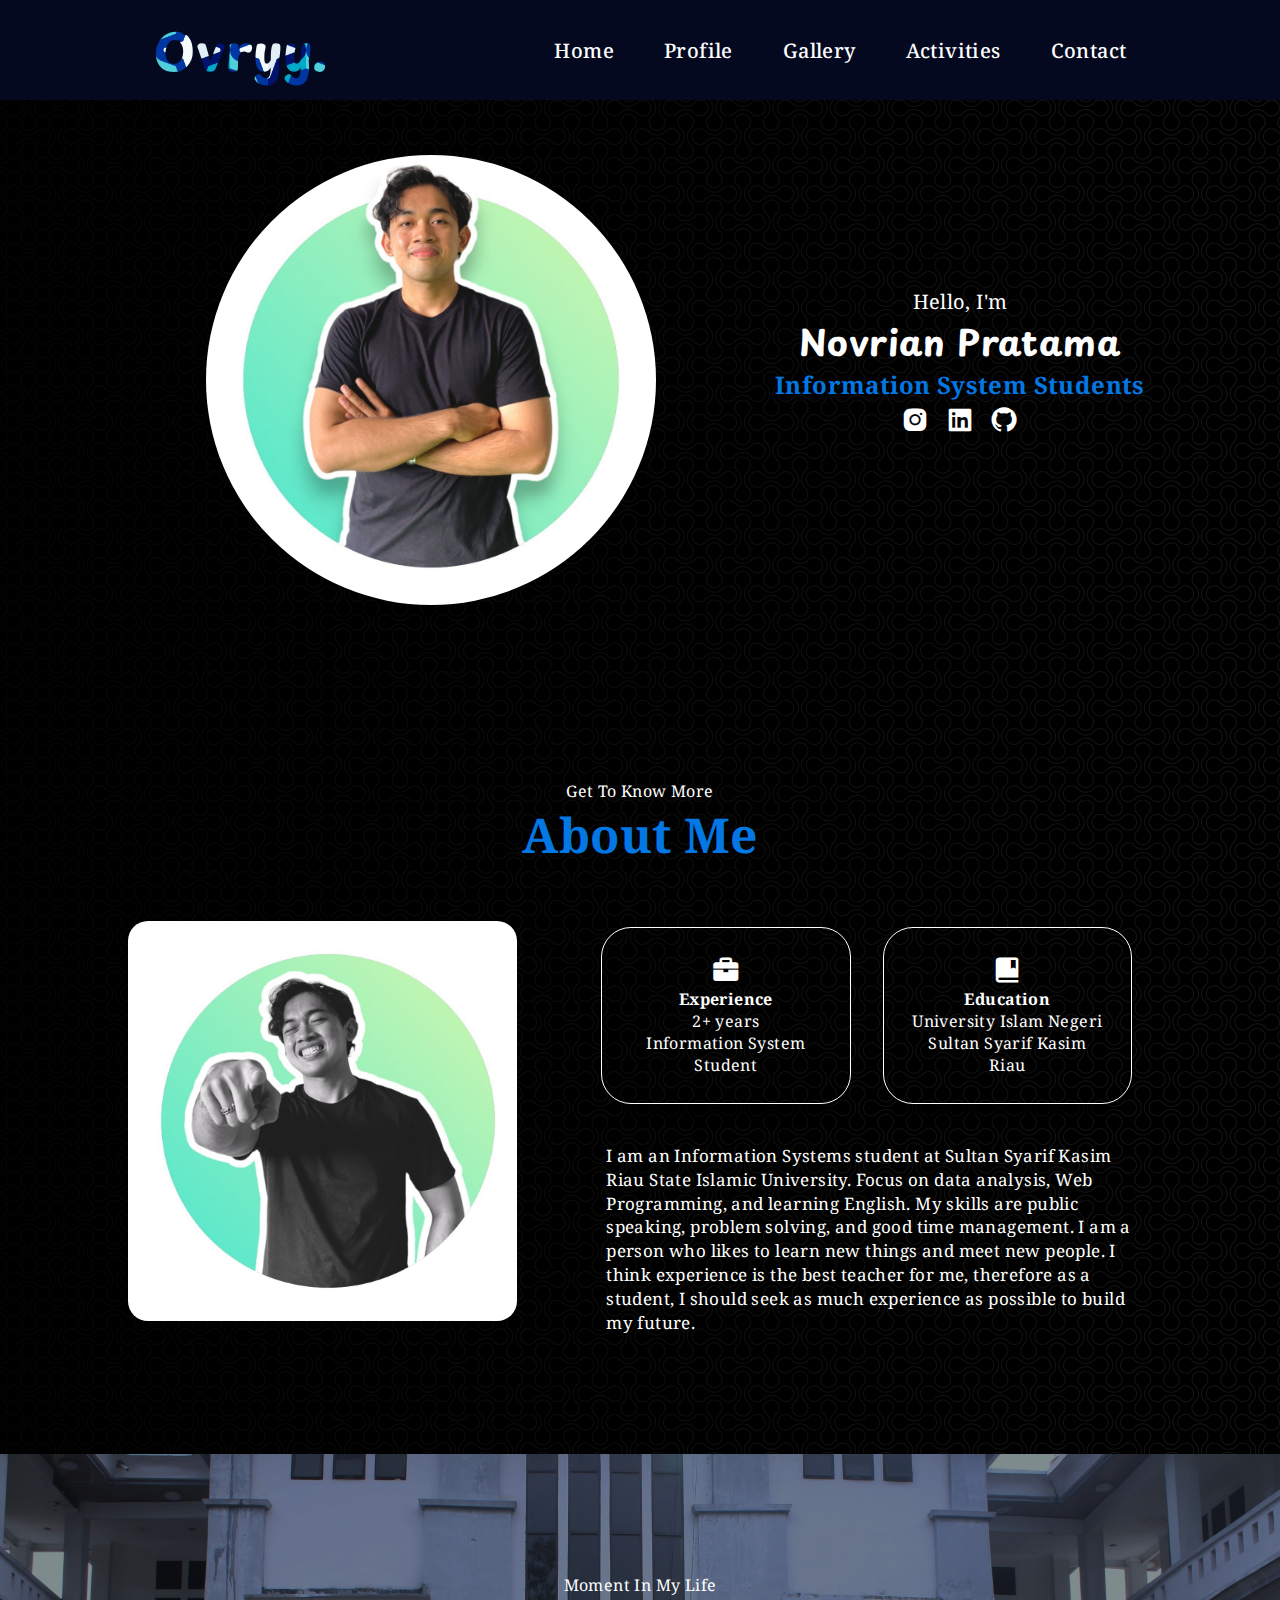
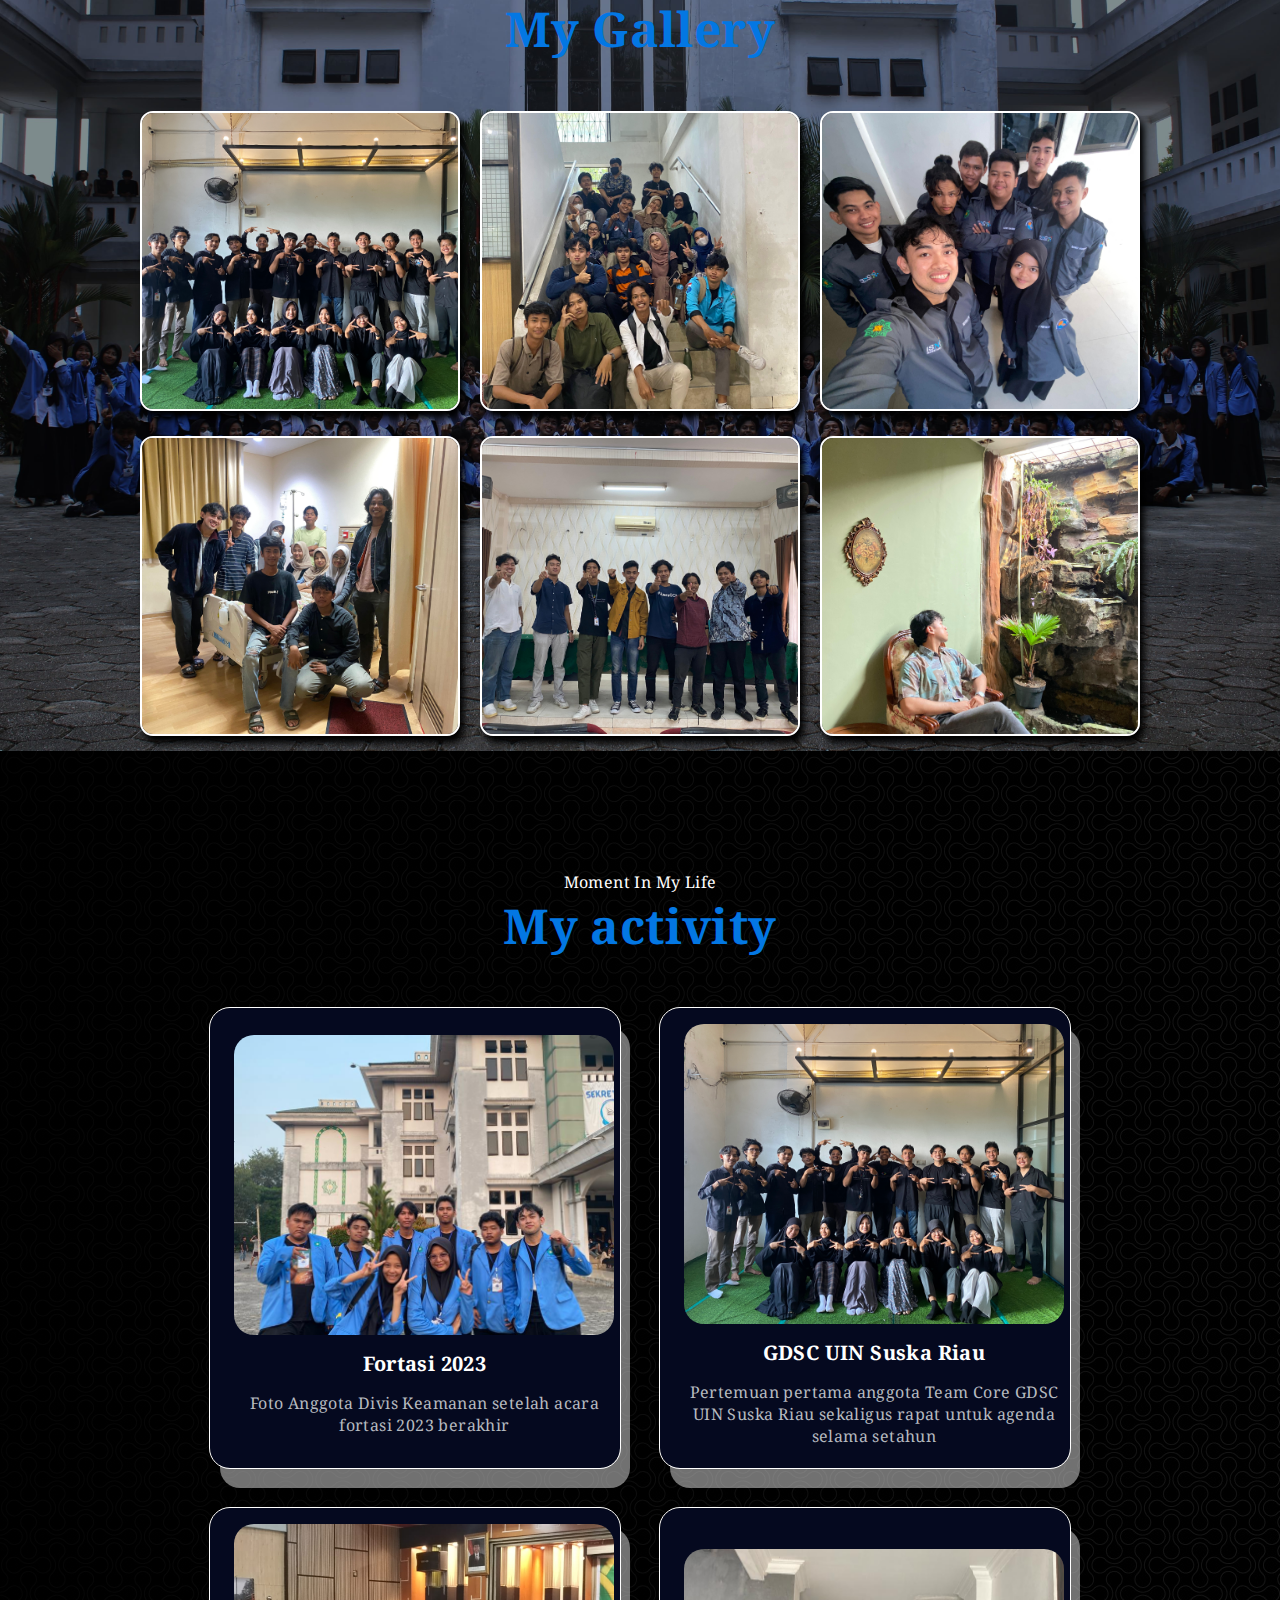
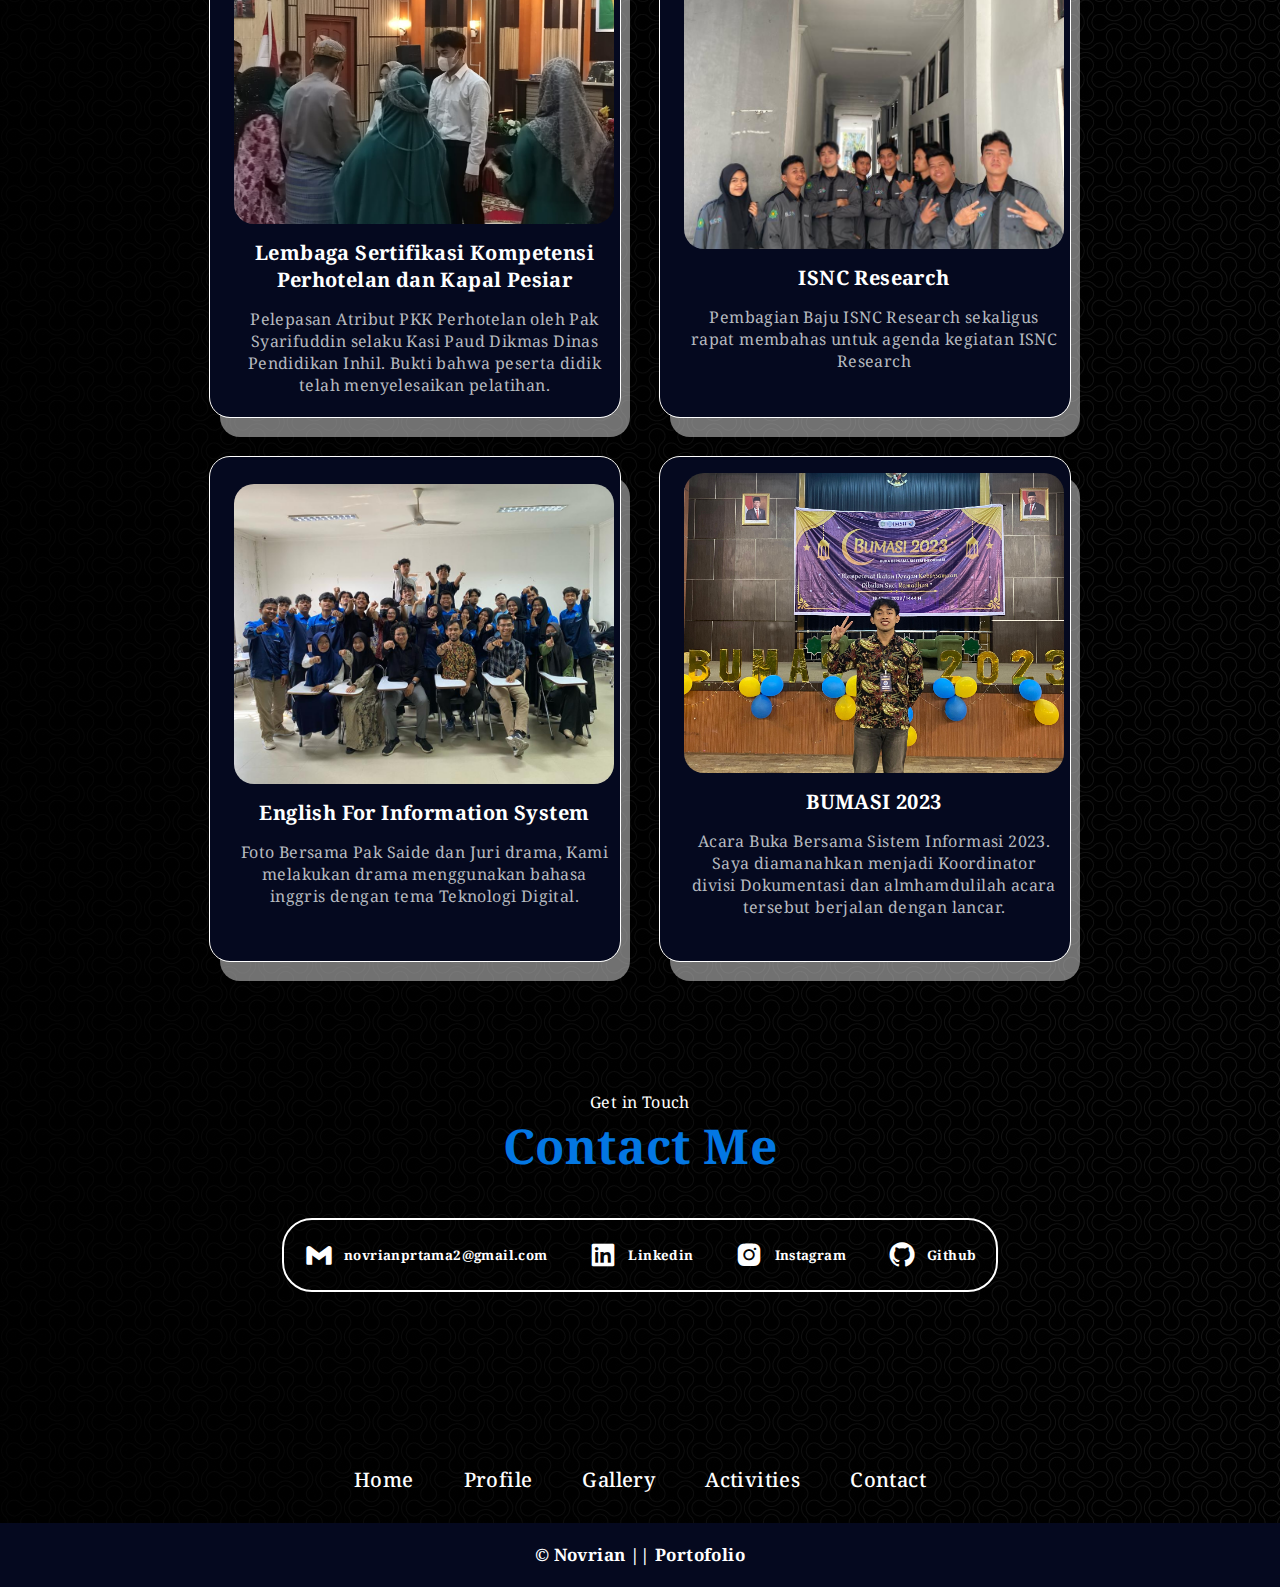
==== commit 35be9909: "menghapus 2 file css" ====
--- a/indexs.html
+++ b/indexs.html
@@ -11,14 +11,16 @@
     href="https://fonts.googleapis.com/css2?family=Nosifer&family=Noto+Serif:wght@300&family=Playpen+Sans:wght@600&display=swap"
     rel="stylesheet">
   <link href='https://unpkg.com/boxicons@2.1.4/css/boxicons.min.css' rel='stylesheet'><!--Link Icon-->
-
+  <link rel="preconnect" href="https://fonts.googleapis.com">
+<link rel="preconnect" href="https://fonts.gstatic.com" crossorigin>
+<link href="https://fonts.googleapis.com/css2?family=Alumni+Sans+Collegiate+One&family=Nosifer&family=Noto+Serif:wght@300&family=Playpen+Sans:wght@600&display=swap" rel="stylesheet">
   <title>Novrian Pratama</title>
   <link rel="stylesheet" href="style2.css" />
 </head>
 
 <body>
   <nav class="nav-container">
-    <a href="#home" class="logo">My <span>Portofolio</span></a>
+    <a href="#home" class="logo">Ovryy.</a>
 
     <ul class="nav-link">
       <li><a href="#home">Home</a></li>
@@ -28,13 +30,6 @@
       <li><a href="#contact">Contact</a></li>
     </ul>
 
-    <!--<div class="menu-toggle">
-      <input type="checkbox">
-      <span></span>
-      <span></span>
-      <span></span>
-
-    </div> -->
   </nav>
 
   <header id="home">
@@ -104,7 +99,7 @@
 
         </li>
         <div class="overlay" id="gambar-1">
-          <a href="#gallery" class="close">Close</a>
+          <a href="#gallery" class="close"><img src="img/close.png" alt=""></a>
           <a href="#gambar-4" class="prev">prev</a>
           <img src="img/gal1.JPG" alt="" class="img-overlay">
           <a href="#gambar-2" class="next">next</a>
@@ -115,7 +110,7 @@
           </a>
         </li>
         <div class="overlay" id="gambar-2">
-          <a href="#gallery" class="close">x close</a>
+          <a href="#gallery" class="close"><img src="img/close.png" alt=""></a>
           <a href="#gambar-1" class="prev">prev</a>
           <img src="img/galery2.jpeg" alt="" class="img-overlay">
           <a href="#gambar-3" class="next">next</a>
@@ -126,7 +121,7 @@
           </a>
         </li>
         <div class="overlay" id="gambar-3">
-          <a href="#gallery" class="close">x close</a>
+          <a href="#gallery" class="close"><img src="img/close.png" alt=""></a>
           <a href="#gambar-2" class="prev">prev</a>
           <img src="img/galery3.jpeg" alt="" class="img-overlay">
           <a href="#gambar-4" class="next">next</a>
@@ -137,7 +132,7 @@
           </a>
         </li>
         <div class="overlay" id="gambar-4">
-          <a href="#gallery" class="close">x close</a>
+          <a href="#gallery" class="close"><img src="img/close.png" alt=""></a>
           <a href="#gambar-3" class="prev">prev</a>
           <img src="img/galery8.jpeg" alt="" class="img-overlay">
           <a href="#gambar-5" class="next">next</a>
@@ -148,7 +143,7 @@
           </a>
         </li>
         <div class="overlay" id="gambar-5">
-          <a href="#gallery" class="close">x close</a>
+          <a href="#gallery" class="close"><img src="img/close.png" alt=""></a>
           <a href="#gambar-4" class="prev">prev</a>
           <img src="img/galery.jpeg" alt="" class="img-overlay">
           <a href="#gambar-6" class="next">next</a>
@@ -159,7 +154,7 @@
           </a>
         </li>
         <div class="overlay" id="gambar-6">
-          <a href="#gallery" class="close">x close</a>
+          <a href="#gallery" class="close"><img src="img/close.png" alt=""></a>
           <a href="#gambar-5" class="prev">prev</a>
           <img src="img/galery9.jpeg" alt="" class="img-overlay">
           <a href="#gambar-1" class="next">next</a>
--- a/style2.css
+++ b/style2.css
@@ -30,28 +30,27 @@
 .nav-container{
     position: fixed;
     display: flex;
-    background-color: var(--bg-color);
+    background: var(--bg-color);
+    background-size: contain;
     justify-content: space-between;
     height: 100px;
     color: var(--text-color);
     align-items: center;
-    padding: 20px 10%;
+    padding: 20px 12%;
     width: 100%;
     z-index: 9999;
-    opacity: 0.8;
 }
 
 nav .logo {
-    font-size: 35px;
+    font-size: 50px;
     font-weight: 800;
     font-family: var(--font-other);
     letter-spacing: 1px;
-    color: var(--text-color);
     text-decoration: none;
-}
-
-nav .logo span {
-    color: var(--main-color);
+    background: url(img/logo3.png);
+    background-size: contain;
+    -webkit-background-clip: text;
+    -webkit-text-fill-color: transparent;
 }
 
 .nav-link {
@@ -306,10 +305,7 @@
     transform: scale(1.03) !important;
 }
 
-/* .img-gallery li a Image:hover{
-    filter: grayscale(1);
-    transform: scale(1.03) !important;
-} */
+
 
 .clear {
     clear: both;
@@ -351,17 +347,18 @@
 }
 
 .overlay .close{
+    background-image: url(img/close.png);
+    background-repeat: no-repeat;
+    background-size: contain;
     position: absolute;
-    top: 50px;
-    left: 49%;
+    top: 60px;
+    left: 50%;
     margin-left: -20px;
-    color: white;
     text-decoration: none;
-    background-color: black;
+    background-color: white;
     border: 1px solid white;
     line-height: 14px;
-    padding: 5px;
-    opacity: 0;
+    opacity: 0; 
 }
 
 .overlay:target .close{
@@ -433,10 +430,6 @@
 
 
 /* Activity */
-/* #activities{
-    background: url(img/Background3.jpg), rgba(0, 0, 0, .15) no-repeat;
-    
-} */
 .container-activity{
     width: 100%;
     display: flex;
@@ -460,7 +453,7 @@
     margin: 10px;
     transition: translate box-shadow color .25s;
     outline: 1px solid white;
-    /* border: 5px solid yellow; */
+    background-color: var(--bg-color);
     
     
 }
@@ -675,143 +668,3 @@
     justify-content: space-between;  
   }
 }
-
-
-
-
-/* Navigasi
-.next, .prev {
-    width: 57px;
-    height: 87px;
-    background-image: url(img/full/next.png);
-    position: absolute;
-    text-indent: -9999px;
-    top: 40%;
-    margin-left: 50px;
-    opacity: 0;
-}
-
-
-.prev{
-    background-image: url(img/full/prev.png);
-    margin-left: -100px;
-}
-
-/* animasi 
-@keyframes fadeAjah{
-    0% {
-        opacity: 0;
-    }
-    100% {
-        opacity: 1;
-    }
-}
-@keyframes zoomDanFade {
-    0% {
-        transform: scale(0);
-        opacity: 0;
-    }
-
-    100% {
-        transform: scale(1);
-        opacity: 1;
-    }
-}
-
-@keyframes slideDownFade {
-    0% {
-        opacity: 0;
-        margin-top: -20px;
-    }
-
-    100% {
-        opacity: 1;
-        margin-top: 0;
-    }
-} */
-
-/* hamburger menu
-
-.menu-toggle{
-    display: none;
-    flex-direction: column;
-    height: 20px;
-    justify-content: space-between;
-    position: relative;
-}
-
-.menu-toggle input{
-    position: absolute;
-    width: 40px;
-    height: 28px;
-    opacity: 0;
-    left: -6px;
-    top: -3px;
-    cursor: pointer;
-    z-index: 2;
-}
-
-.menu-toggle span{
-    display: block;
-    width: 28px;
-    height:3px;
-    background: var(--text-color);
-    border-radius: 3px;
-    transition: all 0.5s;
-}
-
-/* hamburger animation 
-.menu-toggle span:nth-child(2){
-    transform-origin: 0 0;
-}
-.menu-toggle span:nth-child(4){
-    transform-origin: 0 100%;
-}
-
-.menu-toggle input:checked ~ span:nth-child(2){
-    background-color: white;
-    transform: rotate(45deg) translate(-1px, -1px);
-}
-
-.menu-toggle input:checked ~ span:nth-child(4){
-    background-color: white;
-    transform: rotate(-45deg) translate(-1px, 0);
-}
-
-.menu-toggle input:checked ~ span:nth-child(3){
-    transform: scale(0);
-}
-
-
-/* Responsive Breakpoint *
-
-
-/* Ukuran Tablet 
-@media screen and (max-width: 768px){
-    .nav-link, .top{
-        width: 50%;
-    }
-    
-}
-
-/* ukuran Mobile 
-@media screen and (max-width: 576px){
-    .menu-toggle{
-        display: flex;
-    }
-    .nav-link{
-        position: absolute;
-        right: 0;
-        top: 0;
-        width: 80%;
-        height: 100vh;
-        flex-direction: column;
-        justify-content: space-evenly;
-        align-items: center;
-        background-color: var(--main-color);
-        z-index: -1;
-        transform: translate(100%);
-        transition: all 1s;
-    }
-    .
-} */